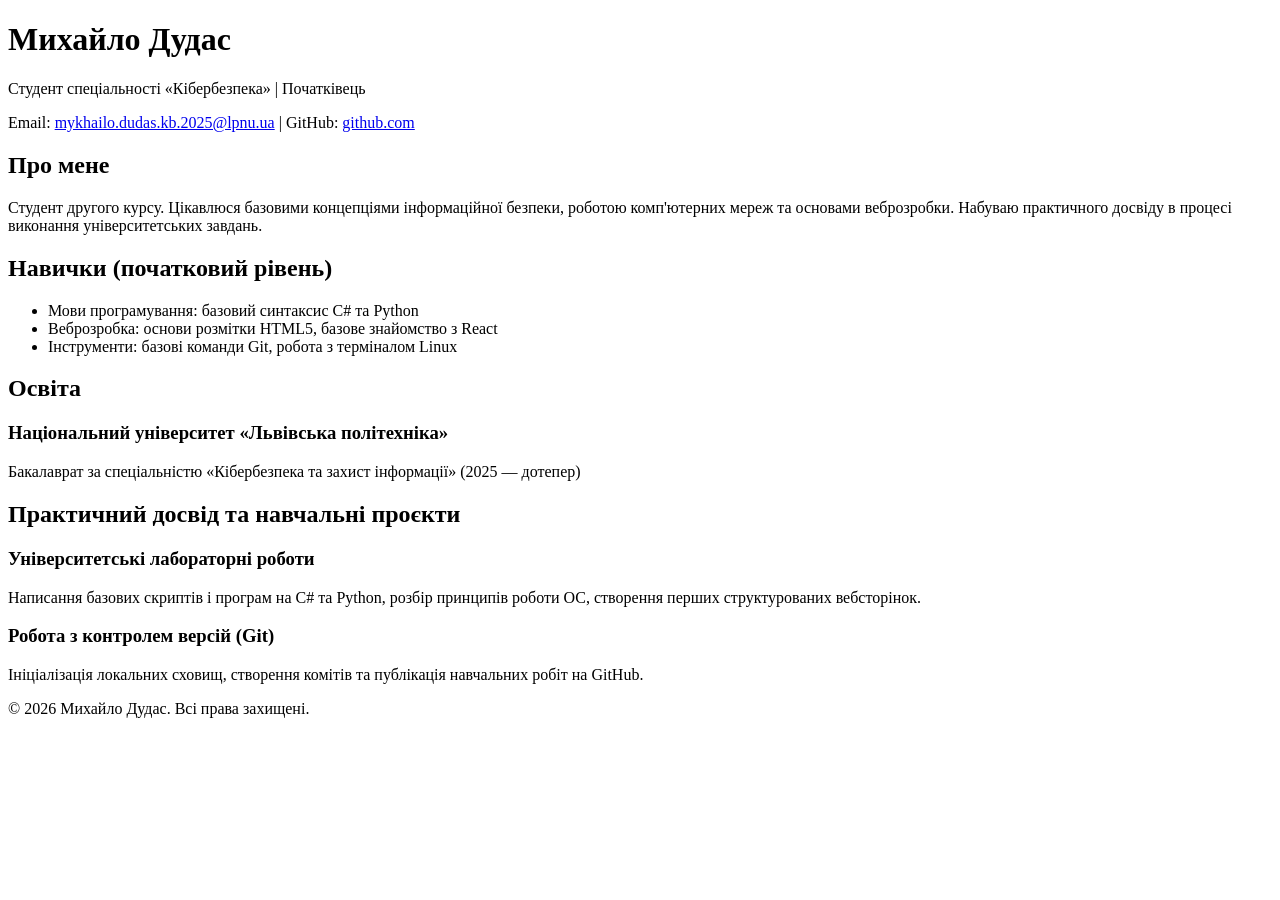
==== index.html @ 99e05802 "Initial commit of CV structure" ====
<!DOCTYPE html>
<html lang="uk">
<head>
  <meta charset="UTF-8">
  <meta name="viewport" content="width=device-width, initial-scale=1.0">
  <title>Резюме — Михайло Дудас</title>
</head>
<body>

  <header>
    <h1>Михайло Дудас</h1>
    <p>Студент спеціальності «Кібербезпека» | Початківець</p>
    <p>
      Email: <a href="mailto:mykhailo.dudas.kb.2025@lpnu.ua">mykhailo.dudas.kb.2025@lpnu.ua</a> | 
      GitHub: <a href="https://github.com/Xennetn" target="_blank" rel="noopener noreferrer">github.com</a>
    </p>
  </header>

  <main>
    <section>
      <h2>Про мене</h2>
      <p>Студент другого курсу. Цікавлюся базовими концепціями інформаційної безпеки, роботою комп'ютерних мереж та основами веброзробки. Набуваю практичного досвіду в процесі виконання університетських завдань.</p>
    </section>

    <section>
      <h2>Навички (початковий рівень)</h2>
      <ul>
        <li>Мови програмування: базовий синтаксис C# та Python</li>
        <li>Веброзробка: основи розмітки HTML5, базове знайомство з React</li>
        <li>Інструменти: базові команди Git, робота з терміналом Linux</li>
      </ul>
    </section>

    <section>
      <h2>Освіта</h2>
      <article>
        <h3>Національний університет «Львівська політехніка»</h3>
        <p>Бакалаврат за спеціальністю «Кібербезпека та захист інформації» (2025 — дотепер)</p>
      </article>
    </section>

    <section>
      <h2>Практичний досвід та навчальні проєкти</h2>
      <article>
        <h3>Університетські лабораторні роботи</h3>
        <p>Написання базових скриптів і програм на C# та Python, розбір принципів роботи ОС, створення перших структурованих вебсторінок.</p>
      </article>
      <article>
        <h3>Робота з контролем версій (Git)</h3>
        <p>Ініціалізація локальних сховищ, створення комітів та публікація навчальних робіт на GitHub.</p>
      </article>
    </section>
  </main>

  <footer>
    <p>&copy; 2026 Михайло Дудас. Всі права захищені.</p>
  </footer>

</body>
</html>
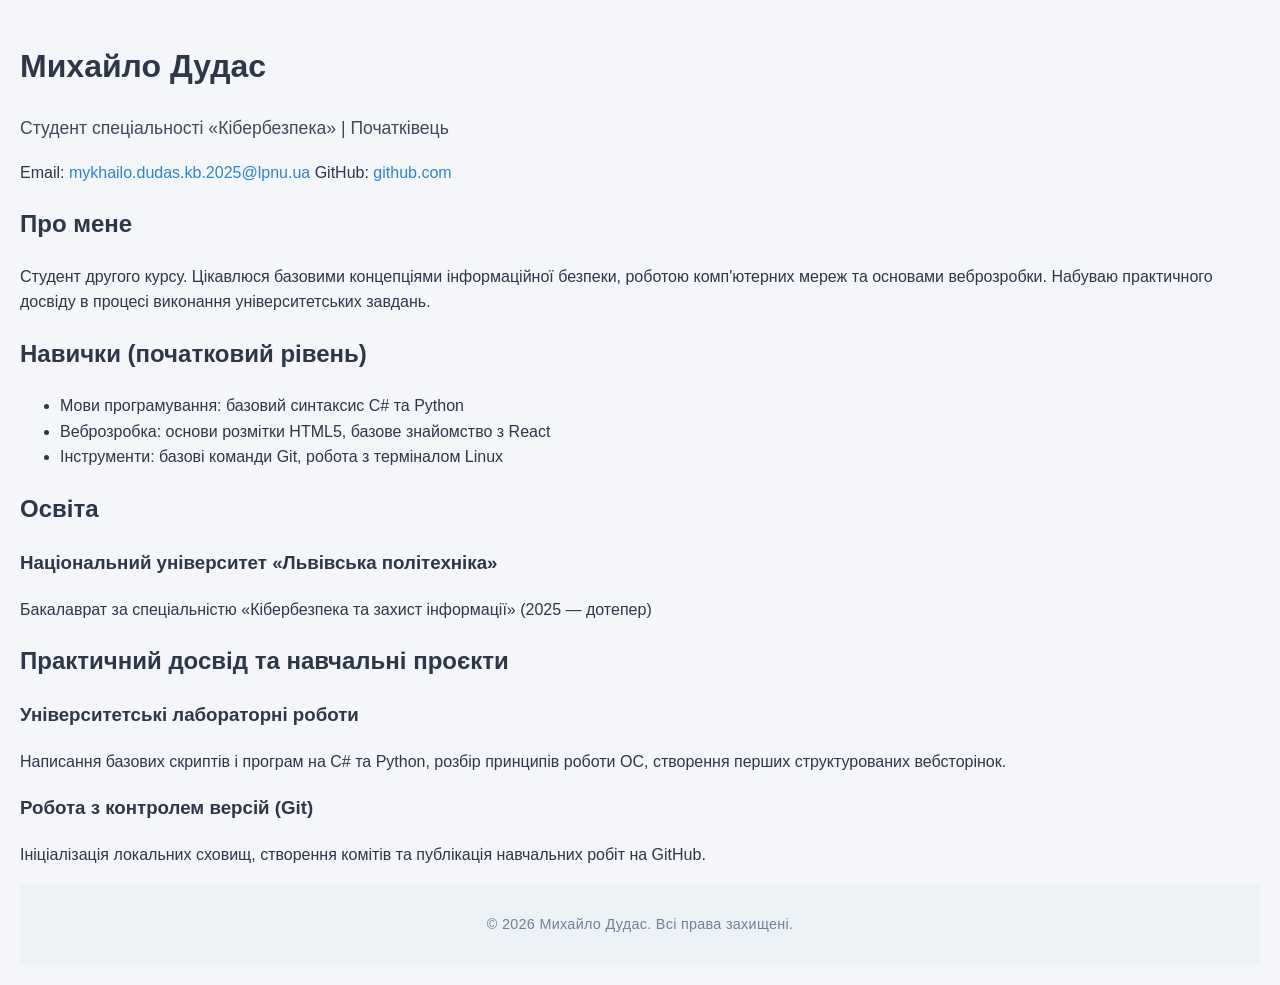
==== commit 5bf49daf: "Lab 3 part 1: add CSS (external, internal, inline, grid, media query)" ====
--- a/index.html
+++ b/index.html
@@ -4,25 +4,37 @@
   <meta charset="UTF-8">
   <meta name="viewport" content="width=device-width, initial-scale=1.0">
   <title>Резюме — Михайло Дудас</title>
+
+  <!-- 1) EXTERNAL: зовнішній файл стилів (основна частина правил) -->
+  <link rel="stylesheet" href="styles.css">
+
+  <!-- 2) INTERNAL: стилі в тезі <style> -->
+  <style>
+    footer p {
+      font-size: 0.9rem;
+      letter-spacing: 0.02em;
+    }
+  </style>
 </head>
 <body>
 
   <header>
     <h1>Михайло Дудас</h1>
-    <p>Студент спеціальності «Кібербезпека» | Початківець</p>
-    <p>
-      Email: <a href="mailto:mykhailo.dudas.kb.2025@lpnu.ua">mykhailo.dudas.kb.2025@lpnu.ua</a> | 
-      GitHub: <a href="https://github.com/Xennetn" target="_blank" rel="noopener noreferrer">github.com</a>
+    <!-- 3) INLINE: стиль безпосередньо в атрибуті style -->
+    <p style="font-size: 1.1rem; opacity: 0.9;">Студент спеціальності «Кібербезпека» | Початківець</p>
+    <p id="contacts">
+      <span>Email: <a href="mailto:mykhailo.dudas.kb.2025@lpnu.ua">mykhailo.dudas.kb.2025@lpnu.ua</a></span>
+      <span>GitHub: <a href="https://github.com/Xennetn" target="_blank" rel="noopener noreferrer">github.com</a></span>
     </p>
   </header>
 
   <main>
-    <section>
+    <section class="card">
       <h2>Про мене</h2>
       <p>Студент другого курсу. Цікавлюся базовими концепціями інформаційної безпеки, роботою комп'ютерних мереж та основами веброзробки. Набуваю практичного досвіду в процесі виконання університетських завдань.</p>
     </section>
 
-    <section>
+    <section class="card">
       <h2>Навички (початковий рівень)</h2>
       <ul>
         <li>Мови програмування: базовий синтаксис C# та Python</li>
@@ -31,7 +43,7 @@
       </ul>
     </section>
 
-    <section>
+    <section class="card">
       <h2>Освіта</h2>
       <article>
         <h3>Національний університет «Львівська політехніка»</h3>
@@ -39,7 +51,7 @@
       </article>
     </section>
 
-    <section>
+    <section class="card">
       <h2>Практичний досвід та навчальні проєкти</h2>
       <article>
         <h3>Університетські лабораторні роботи</h3>
--- a/styles.css
+++ b/styles.css
@@ -0,0 +1,103 @@
+/* 1. Блокова модель і селектор тегу */
+* {
+  box-sizing: border-box;
+}
+
+body {
+  font-family: -apple-system, BlinkMacSystemFont, "Segoe UI", Roboto, sans-serif;
+  line-height: 1.6;
+  margin: 0;
+  padding: 20px;
+  background-color: #f4f6f9;
+  color: #2d3748;
+}
+
+/* 2. Макет сторінки на Flexbox */
+.container {
+  display: flex;
+  flex-direction: column;
+  max-width: 800px;
+  margin: 0 auto;
+  background-color: #ffffff;
+  border-radius: 12px;
+  box-shadow: 0 4px 6px -1px rgba(0, 0, 0, 0.1);
+  border: 1px solid #e2e8f0;
+  overflow: hidden;
+}
+
+/* 3. Селектор ID */
+#main-header {
+  padding: 30px;
+  background-color: #1a365d;
+  color: #ffffff;
+  text-align: center;
+}
+
+#main-header h1 {
+  margin: 0 0 10px 0;
+  font-size: 2.2rem;
+}
+
+/* 4. Селектори класів */
+.content-area {
+  padding: 30px;
+}
+
+.cv-section {
+  margin-bottom: 25px;
+  padding-bottom: 20px;
+  border-bottom: 1px solid #edf2f7;
+}
+
+.cv-article {
+  background-color: #f7fafc;
+  padding: 16px;
+  border-left: 4px solid #3182ce;
+  margin-top: 12px;
+  border-radius: 0 8px 8px 0;
+}
+
+/* 5. Селектор атрибута (для посилань на пошту та GitHub) */
+a[href^="mailto:"], a[target="_blank"] {
+  color: #3182ce;
+  text-decoration: none;
+  font-weight: 500;
+  transition: color 0.2s ease;
+}
+
+/* 6. Псевдокласи :hover та :active */
+a:hover {
+  color: #2b6cb0;
+  text-decoration: underline;
+}
+
+a:active {
+  color: #2c5282;
+}
+
+footer {
+  text-align: center;
+  padding: 15px;
+  background-color: #edf2f7;
+  font-size: 0.9rem;
+  color: #718096;
+}
+
+/* 7. Медіазапит для вузьких екранів */
+@media (max-width: 600px) {
+  body {
+    padding: 10px;
+  }
+
+  .content-area {
+    padding: 15px;
+  }
+
+  #main-header {
+    padding: 20px 10px;
+  }
+
+  #main-header h1 {
+    font-size: 1.6rem;
+  }
+}
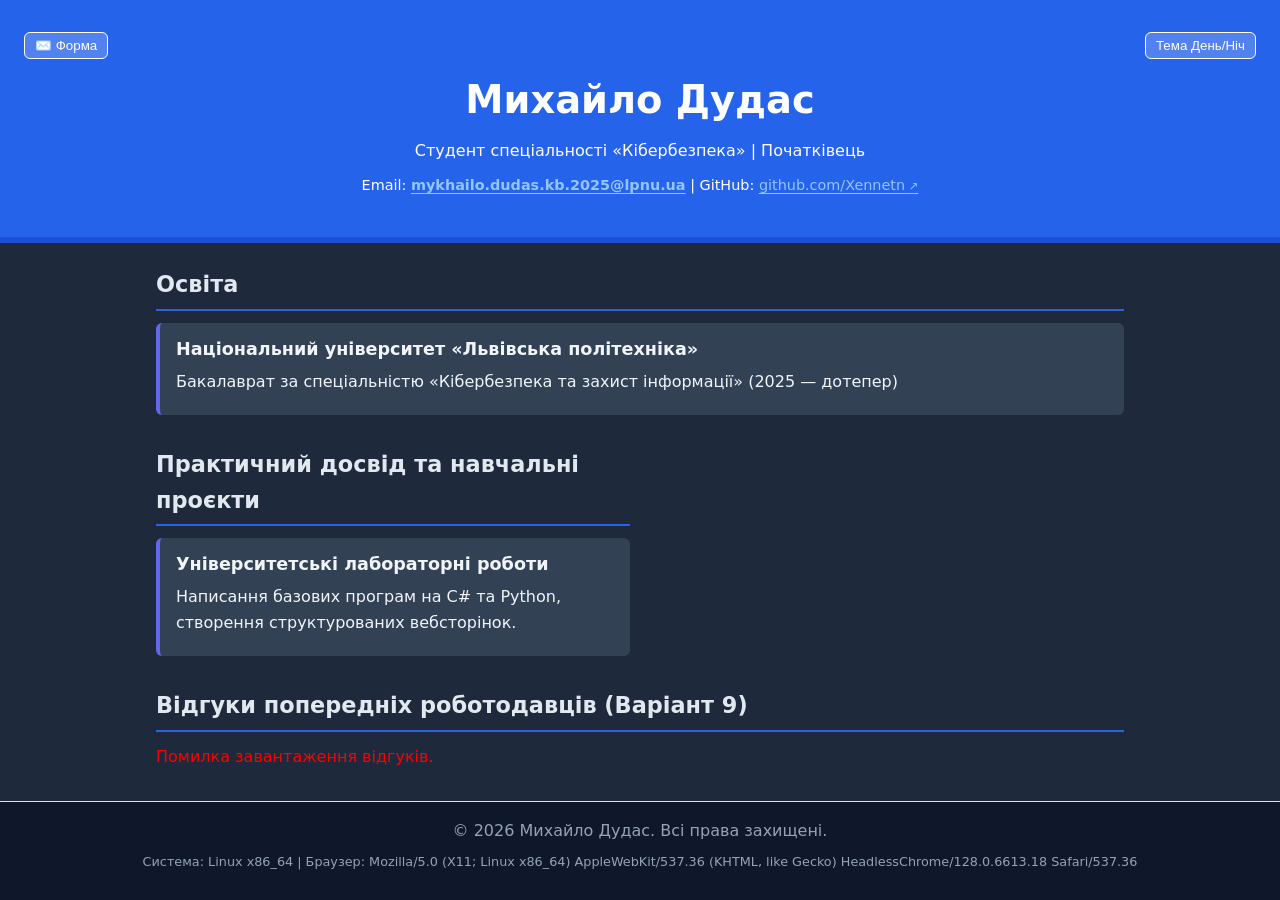
==== commit 62b77632: "Completed Lab 4: Vanilla JS and React Hooks (Variant 9)" ====
--- a/index.html
+++ b/index.html
@@ -3,70 +3,82 @@
 <head>
   <meta charset="UTF-8">
   <meta name="viewport" content="width=device-width, initial-scale=1.0">
-  <title>Резюме — Михайло Дудас</title>
-
-  <!-- 1) EXTERNAL: зовнішній файл стилів (основна частина правил) -->
+  <title>Резюме | Дудас Михайло</title>
   <link rel="stylesheet" href="styles.css">
-
-  <!-- 2) INTERNAL: стилі в тезі <style> -->
   <style>
-    footer p {
-      font-size: 0.9rem;
-      letter-spacing: 0.02em;
-    }
+    body.dark-theme { background-color: #0f172a; color: #e2e8f0; }
+    body.dark-theme .container { background-color: #1e293b; border-color: #334155; }
+    body.dark-theme .cv-article { background-color: #334155; color: #f1f5f9; border-left-color: #6366f1; }
+    body.dark-theme footer { background-color: #0f172a; color: #94a3b8; }
+    .modal-overlay { display: none; position: fixed; top: 0; left: 0; width: 100%; height: 100%; background: rgba(0,0,0,0.6); justify-content: center; align-items: center; z-index: 1000; }
+    .modal-box { background: #fff; padding: 25px; border-radius: 12px; width: 90%; max-width: 420px; position: relative; color: #1e293b; }
+    .modal-box input, .modal-box textarea { width: 100%; padding: 8px 10px; margin: 6px 0 12px 0; border: 1px solid #cbd5e1; border-radius: 6px; box-sizing: border-box; }
+    .modal-submit { width: 100%; padding: 10px; background: #4f46e5; color: #fff; border: none; border-radius: 6px; font-weight: bold; cursor: pointer; }
+    .close-cross { position: absolute; top: 12px; right: 16px; font-size: 1.5rem; background: none; border: none; cursor: pointer; }
   </style>
 </head>
 <body>
+  <div class="container">
+    <header id="main-header" style="position: relative;">
+      <div style="display: flex; justify-content: space-between; margin-bottom: 10px;">
+        <button id="open-modal-btn" style="padding: 5px 10px; cursor: pointer; border-radius: 6px; border: 1px solid #fff; background: rgba(255,255,255,0.2); color: #fff;">✉️ Форма</button>
+        <button id="theme-toggle-btn" style="padding: 5px 10px; cursor: pointer; border-radius: 6px; border: 1px solid #fff; background: rgba(255,255,255,0.2); color: #fff;">Тема День/Ніч</button>
+      </div>
+      <h1>Михайло Дудас</h1>
+      <p>Студент спеціальності «Кібербезпека» | Початківець</p>
+      <p style="margin-top: 10px; font-size: 0.9rem;">
+        Email: <a href="mailto:mykhailo.dudas.kb.2025@lpnu.ua" style="color: #93c5fd;">mykhailo.dudas.kb.2025@lpnu.ua</a> | 
+        GitHub: <a href="https://github.com/Xennetn" target="_blank" rel="noopener noreferrer" style="color: #93c5fd;">github.com/Xennetn</a>
+      </p>
+    </header>
 
-  <header>
-    <h1>Михайло Дудас</h1>
-    <!-- 3) INLINE: стиль безпосередньо в атрибуті style -->
-    <p style="font-size: 1.1rem; opacity: 0.9;">Студент спеціальності «Кібербезпека» | Початківець</p>
-    <p id="contacts">
-      <span>Email: <a href="mailto:mykhailo.dudas.kb.2025@lpnu.ua">mykhailo.dudas.kb.2025@lpnu.ua</a></span>
-      <span>GitHub: <a href="https://github.com/Xennetn" target="_blank" rel="noopener noreferrer">github.com</a></span>
-    </p>
-  </header>
+    <main class="content-area">
+      <section class="cv-section">
+        <h2>Освіта</h2>
+        <article class="cv-article">
+          <h3>Національний університет «Львівська політехніка»</h3>
+          <p>Бакалаврат за спеціальністю «Кібербезпека та захист інформації» (2025 — дотепер)</p>
+        </article>
+      </section>
 
-  <main>
-    <section class="card">
-      <h2>Про мене</h2>
-      <p>Студент другого курсу. Цікавлюся базовими концепціями інформаційної безпеки, роботою комп'ютерних мереж та основами веброзробки. Набуваю практичного досвіду в процесі виконання університетських завдань.</p>
-    </section>
+      <section class="cv-section">
+        <h2>Практичний досвід та навчальні проєкти</h2>
+        <article class="cv-article">
+          <h3>Університетські лабораторні роботи</h3>
+          <p>Написання базових програм на C# та Python, створення структурованих вебсторінок.</p>
+        </article>
+      </section>
 
-    <section class="card">
-      <h2>Навички (початковий рівень)</h2>
-      <ul>
-        <li>Мови програмування: базовий синтаксис C# та Python</li>
-        <li>Веброзробка: основи розмітки HTML5, базове знайомство з React</li>
-        <li>Інструменти: базові команди Git, робота з терміналом Linux</li>
-      </ul>
-    </section>
+      <section class="cv-section">
+        <h2>Відгуки попередніх роботодавців (Варіант 9)</h2>
+        <div id="reviews-container">Завантаження відгуків...</div>
+      </section>
+    </main>
 
-    <section class="card">
-      <h2>Освіта</h2>
-      <article>
-        <h3>Національний університет «Львівська політехніка»</h3>
-        <p>Бакалаврат за спеціальністю «Кібербезпека та захист інформації» (2025 — дотепер)</p>
-      </article>
-    </section>
+    <footer>
+      <p>&copy; 2026 Михайло Дудас. Всі права захищені.</p>
+      <p id="system-info" style="font-size: 0.8rem; margin-top: 6px;"></p>
+    </footer>
+  </div>
 
-    <section class="card">
-      <h2>Практичний досвід та навчальні проєкти</h2>
-      <article>
-        <h3>Університетські лабораторні роботи</h3>
-        <p>Написання базових скриптів і програм на C# та Python, розбір принципів роботи ОС, створення перших структурованих вебсторінок.</p>
-      </article>
-      <article>
-        <h3>Робота з контролем версій (Git)</h3>
-        <p>Ініціалізація локальних сховищ, створення комітів та публікація навчальних робіт на GitHub.</p>
-      </article>
-    </section>
-  </main>
+  <div id="contact-modal" class="modal-overlay">
+    <div class="modal-box">
+      <button id="close-cross-btn" class="close-cross" id="close-modal-btn">&times;</button>
+      <h3 style="margin-top: 0;">Форма зворотного зв'язку</h3>
+      <form action="https://formspree.io/f/xyzabcde" method="POST">
+        <label>Ім'я:</label>
+        <input type="text" name="name" required placeholder="Ваше ім'я">
+        <label>Email:</label>
+        <input type="email" name="_replyto" required placeholder="email@example.com">
+        <label>Номер телефону:</label>
+        <input type="tel" name="phone" placeholder="+380...">
+        <label>Повідомлення:</label>
+        <textarea name="message" rows="3" required placeholder="Повідомлення..."></textarea>
+        <button type="submit" class="modal-submit">Надіслати</button>
+      </form>
+    </div>
+  </div>
 
-  <footer>
-    <p>&copy; 2026 Михайло Дудас. Всі права захищені.</p>
-  </footer>
-
+  <script src="script.js"></script>
 </body>
-</html>+</html>
--- a/styles.css
+++ b/styles.css
@@ -1,103 +1,142 @@
-/* 1. Блокова модель і селектор тегу */
-* {
+
+/* 1. Змінні та скидання */
+:root {
+  --color-bg: #f4f6f8;
+  --color-card: #ffffff;
+  --color-text: #1f2933;
+  --color-accent: #2563eb;
+  --color-accent-dark: #1d4ed8;
+  --color-muted: #52606d;
+  --radius: 10px;
+}
+
+*,
+*::before,
+*::after {
   box-sizing: border-box;
 }
 
+/* 2. Селектори тегів */
 body {
-  font-family: -apple-system, BlinkMacSystemFont, "Segoe UI", Roboto, sans-serif;
+  margin: 0;
+  padding: 0;
+  font-family: system-ui, -apple-system, "Segoe UI", Roboto, sans-serif;
   line-height: 1.6;
-  margin: 0;
-  padding: 20px;
-  background-color: #f4f6f9;
-  color: #2d3748;
+  color: var(--color-text);
+  background: var(--color-bg);
 }
 
-/* 2. Макет сторінки на Flexbox */
-.container {
-  display: flex;
-  flex-direction: column;
-  max-width: 800px;
-  margin: 0 auto;
-  background-color: #ffffff;
-  border-radius: 12px;
-  box-shadow: 0 4px 6px -1px rgba(0, 0, 0, 0.1);
-  border: 1px solid #e2e8f0;
-  overflow: hidden;
+h1 { margin: 0 0 8px; font-size: 2.4rem; }
+
+h2 {
+  margin: 0 0 12px;
+  padding-bottom: 6px;
+  font-size: 1.4rem;
+  border-bottom: 2px solid var(--color-accent);
 }
 
-/* 3. Селектор ID */
-#main-header {
-  padding: 30px;
-  background-color: #1a365d;
+h3 { margin: 0 0 6px; font-size: 1.1rem; }
+
+p { margin: 0 0 8px; }
+
+ul { margin: 0; padding-left: 20px; }
+
+/* 3. Блокова модель: header, main, footer */
+header {
+  padding: 32px 24px;
+  text-align: center;
   color: #ffffff;
-  text-align: center;
+  background: var(--color-accent);
+  border-bottom: 6px solid var(--color-accent-dark);
 }
 
-#main-header h1 {
-  margin: 0 0 10px 0;
-  font-size: 2.2rem;
-}
-
-/* 4. Селектори класів */
-.content-area {
-  padding: 30px;
-}
-
-.cv-section {
-  margin-bottom: 25px;
-  padding-bottom: 20px;
-  border-bottom: 1px solid #edf2f7;
-}
-
-.cv-article {
-  background-color: #f7fafc;
-  padding: 16px;
-  border-left: 4px solid #3182ce;
-  margin-top: 12px;
-  border-radius: 0 8px 8px 0;
-}
-
-/* 5. Селектор атрибута (для посилань на пошту та GitHub) */
-a[href^="mailto:"], a[target="_blank"] {
-  color: #3182ce;
-  text-decoration: none;
-  font-weight: 500;
-  transition: color 0.2s ease;
-}
-
-/* 6. Псевдокласи :hover та :active */
-a:hover {
-  color: #2b6cb0;
-  text-decoration: underline;
-}
-
-a:active {
-  color: #2c5282;
+main {
+  max-width: 1000px;
+  margin: 24px auto;
+  padding: 0 16px;
+  display: grid;
+  grid-template-columns: 1fr 1fr;
+  gap: 20px;
 }
 
 footer {
+  padding: 16px;
   text-align: center;
-  padding: 15px;
-  background-color: #edf2f7;
-  font-size: 0.9rem;
-  color: #718096;
+  color: var(--color-muted);
+  border-top: 1px solid #d9e2ec;
 }
 
-/* 7. Медіазапит для вузьких екранів */
+/* 4. Grid: першу і останню секцію на всю ширину */
+main section:first-child,
+main section:last-child {
+  grid-column: 1 / -1;
+}
+
+/* 5. Селектор класу */
+.card {
+  padding: 20px;
+  margin: 0;
+  background: var(--color-card);
+  border: 1px solid #d9e2ec;
+  border-radius: var(--radius);
+  box-shadow: 0 2px 6px rgba(0, 0, 0, 0.06);
+}
+
+article {
+  margin-bottom: 12px;
+  padding: 12px 16px;
+  background: #f8fafc;
+  border-left: 4px solid var(--color-accent);
+  border-radius: 6px;
+}
+
+/* 6. Селектор ID */
+#contacts {
+  display: flex;
+  flex-wrap: wrap;
+  justify-content: center;
+  gap: 8px 16px;
+  font-size: 0.95rem;
+}
+
+/* 7. Селектори атрибутів */
+a[href^="mailto:"] { font-weight: 600; }
+
+a[target="_blank"]::after {
+  content: " ↗";
+  font-size: 0.8em;
+}
+
+/* 8. Псевдокласи */
+a {
+  color: inherit;
+  text-underline-offset: 3px;
+}
+
+a:hover { color: #fde68a; }
+
+a:focus-visible {
+  outline: 3px solid #fde68a;
+  outline-offset: 2px;
+}
+
+li:first-child { font-weight: 600; }
+
+article:hover {
+  transform: translateX(4px);
+  transition: transform 0.2s ease;
+}
+
+/* 9. Медіазапит для вузьких екранів */
 @media (max-width: 600px) {
-  body {
-    padding: 10px;
+  main {
+    grid-template-columns: 1fr;
   }
 
-  .content-area {
-    padding: 15px;
-  }
+  h1 { font-size: 1.8rem; }
 
-  #main-header {
-    padding: 20px 10px;
-  }
-
-  #main-header h1 {
-    font-size: 1.6rem;
+  #contacts {
+    flex-direction: column;
+    align-items: center;
   }
 }
